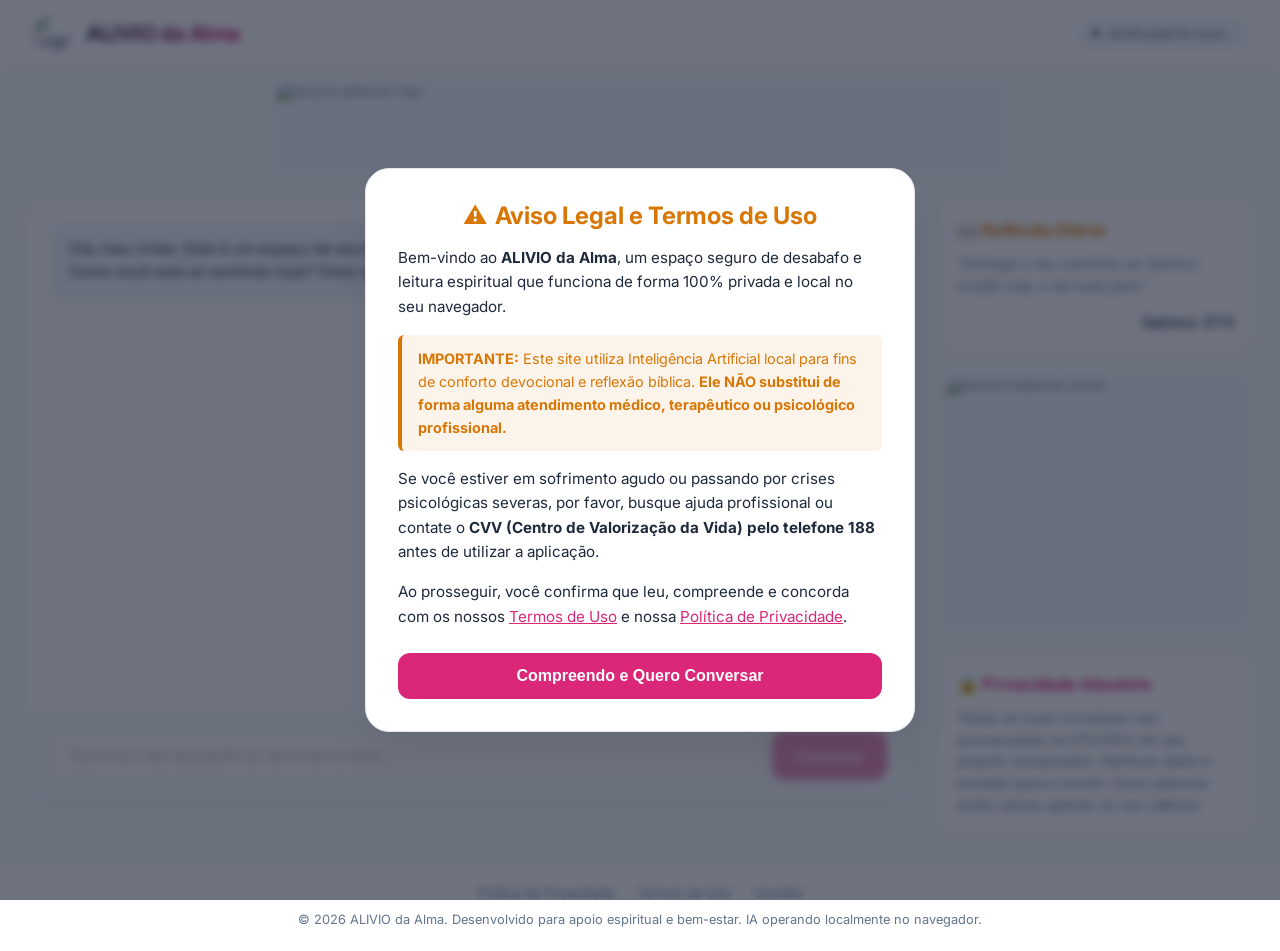
==== index.html @ e8f315d5 "mplementação do ALIVIO DA ALMA v1.0" ====
<!DOCTYPE html>
<html lang="pt-BR">
<head>
  <meta charset="UTF-8">
  <meta name="viewport" content="width=device-width, initial-scale=1.0">
  <title>ALIVIO da Alma — Apoio Emocional e Espiritual com IA Local</title>
  
  <!-- SEO Meta Tags -->
  <meta name="description" content="Espaço de desabafo silencioso e privado. Encontre apoio espiritual com IA local, escuta ativa e passagens bíblicas de conforto sem guardar dados.">
  <meta name="keywords" content="apoio espiritual, escuta ativa, biblia, conforto, window.ai, gemini nano, bem estar emocional">
  <meta name="robots" content="index, follow">
  <link rel="canonical" href="https://aliviodaalma.com.br/">
  
  <!-- Open Graph -->
  <meta property="og:type" content="website">
  <meta property="og:title" content="ALIVIO da Alma — Apoio Emocional e Espiritual com IA Local">
  <meta property="og:description" content="Espaço de desabafo silencioso e privado. Encontre apoio espiritual com IA local, escuta ativa e passagens bíblicas de conforto sem guardar dados.">
  <meta property="og:url" content="https://aliviodaalma.com.br/">
  <meta property="og:image" content="https://aliviodaalma.com.br/assets/og-image.jpg">

  <!-- Estilos -->
  <link rel="stylesheet" href="style.css">
  
  <!-- Simulacao de Tags do Google Publisher Tag (GPT) para AdSense -->
  <script async src="https://securepubads.g.doubleclick.net/tag/js/gpt.js"></script>
  <script>
    window.googletag = window.googletag || {cmd: []};
    googletag.cmd.push(function() {
      googletag.defineSlot('/1234567/Alivio_Topo', [728, 90], 'gptTopAd').addService(googletag.pubads());
      googletag.defineSlot('/1234567/Alivio_Lateral', [300, 250], 'gptSidebarAd').addService(googletag.pubads());
      googletag.pubads().enableSingleRequest();
      googletag.enableServices();
    });
  </script>
</head>
<body>

  <!-- Modal de Aviso Legal (Disclaimer) - RN01 -->
  <div id="disclaimerOverlay" class="overlay">
    <div class="modal">
      <div class="modal-header">
        <span>⚠️</span> Aviso Legal e Termos de Uso
      </div>
      <div class="modal-body">
        <p>Bem-vindo ao <strong>ALIVIO da Alma</strong>, um espaço seguro de desabafo e leitura espiritual que funciona de forma 100% privada e local no seu navegador.</p>
        
        <div class="modal-warning-box">
          <strong>IMPORTANTE:</strong> Este site utiliza Inteligência Artificial local para fins de conforto devocional e reflexão bíblica. 
          <strong>Ele NÃO substitui de forma alguma atendimento médico, terapêutico ou psicológico profissional.</strong>
        </div>
        
        <p>Se você estiver em sofrimento agudo ou passando por crises psicológicas severas, por favor, busque ajuda profissional ou contate o <strong>CVV (Centro de Valorização da Vida) pelo telefone 188</strong> antes de utilizar a aplicação.</p>
        
        <p>Ao prosseguir, você confirma que leu, compreende e concorda com os nossos <a href="termos-de-uso.html" style="color: var(--color-accent); text-decoration: underline;" target="_blank">Termos de Uso</a> e nossa <a href="politica-de-privacidade.html" style="color: var(--color-accent); text-decoration: underline;" target="_blank">Política de Privacidade</a>.</p>
      </div>
      <button id="acceptDisclaimerBtn" class="modal-btn">Compreendo e Quero Conversar</button>
    </div>
  </div>

  <!-- Header -->
  <header>
    <div class="logo-container">
      <img src="C:/Users/jfcne_felc0s1/.gemini/antigravity-ide/brain/b9b79a69-8cdb-42b5-97d2-70d0fd7cb376/logo_alivio_alma_1784216895215.png" alt="Logo ALIVIO da Alma" class="logo-img">
      <span class="logo-text">ALIVIO da Alma</span>
    </div>
    
    <!-- Badge de Status da IA (RN06) -->
    <div id="statusBadge" class="status-badge status-verifying">
      <span class="status-dot"></span>
      <span id="statusText">Verificando IA Local...</span>
    </div>
  </header>

  <!-- Bloco de Anuncio Topo (728x90) -->
  <div id="gptTopAd" class="ad-container ad-top">
    <img src="C:/Users/jfcne_felc0s1/.gemini/antigravity-ide/brain/b9b79a69-8cdb-42b5-97d2-70d0fd7cb376/ad_banner_topo_1784216874327.png" alt="Anúncio AdSense Topo">
  </div>

  <!-- Layout Principal -->
  <main>
    <!-- Coluna Esquerda: Chat -->
    <section style="display: flex; flex-direction: column; gap: 1rem;">
      <div class="chat-container">
        <!-- Area de Balões -->
        <div id="chatBox" class="chat-box">
          <div class="message bot">
            Olá, meu irmão. Este é um espaço de escuta silenciosa e acolhimento espiritual. Como você está se sentindo hoje? Sinta-se à vontade para desabafar.
          </div>
        </div>
        
        <!-- Area de Input -->
        <div class="input-area">
          <div class="input-container">
            <input type="text" id="chatInput" placeholder="Escreva o seu desabafo ou sentimento aqui..." disabled>
            <button id="sendBtn" class="send-btn" disabled>Conversar</button>
          </div>
        </div>
      </div>

      <!-- Painel explicativo de flags caso a IA esteja inativa -->
      <div id="flagsInstructions" class="flags-instructions" style="display: none;">
        <h3>Como ativar a IA Local no seu Google Chrome</h3>
        <p>O <strong>ALIVIO da Alma</strong> roda o Gemini Nano localmente no seu computador para garantir total privacidade. Siga estes passos simples para ativar o suporte no seu Chrome:</p>
        <ol>
          <li>Abra uma nova aba e acesse <span class="code-badge">chrome://flags/#optimization-guide-on-device-model</span>, mude para <strong>Enabled</strong> (selecione a opção de Bypass se disponível).</li>
          <li>Acesse <span class="code-badge">chrome://flags/#prompt-api-for-gemini-nano</span> e selecione <strong>Enabled</strong>.</li>
          <li>Reinicie o seu navegador Google Chrome.</li>
          <li>Acesse <span class="code-badge">chrome://components</span>, procure por "Optimization Guide On Device Model" e clique em "Verificar atualizações" para baixar o modelo (pode levar alguns minutos).</li>
        </ol>
      </div>
    </section>

    <!-- Coluna Direita: Sidebar -->
    <aside class="sidebar">
      <!-- Reflexão Diária -->
      <div class="card">
        <h3 class="card-title">📖 Reflexão Diária</h3>
        <div class="card-content reflection-text">
          "Entrega o teu caminho ao Senhor; confia nele, e ele tudo fará."
        </div>
        <div class="reflection-author">
          Salmos 37:5
        </div>
      </div>

      <!-- Bloco de Anuncio Lateral (300x250) -->
      <div id="gptSidebarAd" class="ad-container ad-sidebar">
        <img src="C:/Users/jfcne_felc0s1/.gemini/antigravity-ide/brain/b9b79a69-8cdb-42b5-97d2-70d0fd7cb376/ad_banner_lateral_1784216886370.png" alt="Anúncio AdSense Lateral">
      </div>

      <!-- Segurança e Privacidade -->
      <div class="card">
        <h3 class="card-title" style="color: var(--color-accent);">🔒 Privacidade Absoluta</h3>
        <p class="card-content">
          Todas as suas conversas são processadas na CPU/GPU do seu próprio computador. Nenhum dado é enviado para a nuvem. Suas palavras estão salvas apenas no seu silêncio.
        </p>
      </div>
    </aside>
  </main>

  <!-- Rodapé -->
  <footer>
    <div class="footer-links">
      <a href="politica-de-privacidade.html">Política de Privacidade</a>
      <a href="termos-de-uso.html">Termos de Uso</a>
      <a href="contato.html">Contato</a>
    </div>
    <p>&copy; 2026 ALIVIO da Alma. Desenvolvido para apoio espiritual e bem-estar. IA operando localmente no navegador.</p>
  </footer>

  <script src="app.js"></script>
</body>
</html>
---- style.css ----
/* style.css - Alívio da Alma Design System */

@import url('https://fonts.googleapis.com/css2?family=Outfit:wght@300;400;500;600;700&family=Inter:wght@300;400;500;600&display=swap');

:root {
  /* Cores e Tokens - Tema Claro Rosa & Cinza */
  --bg-main: #F8FAFC;      /* Fundo principal ultra claro */
  --bg-card: #FFFFFF;      /* Fundo dos cards puro branco */
  --bg-chat-user: #FCE7F3; /* Rosa claro suave (pink-100) */
  --bg-chat-bot: #F1F5F9;  /* Cinza claro/slate (slate-100) */
  --color-text: #1E293B;   /* Texto principal cinza escuro (slate-800) para excelente contraste */
  --color-muted: #64748B;  /* Cinza médio (slate-500) */
  --color-gold: #D97706;   /* Dourado/Amber mais escuro para leitura no fundo claro */
  --color-accent: #DB2777; /* Rosa escuro/pink ativo (pink-600) */
  
  --font-title: 'Outfit', sans-serif;
  --font-body: 'Inter', sans-serif;
}

* {
  box-sizing: border-box;
  margin: 0;
  padding: 0;
}

body {
  background-color: var(--bg-main);
  color: var(--color-text);
  font-family: var(--font-body);
  display: flex;
  flex-direction: column;
  min-height: 100vh;
  overflow-x: hidden;
}

h1, h2, h3, h4 {
  font-family: var(--font-title);
  color: var(--color-text);
}

/* Header */
header {
  background-color: var(--bg-card);
  border-bottom: 1px solid #E2E8F0;
  padding: 0.75rem 2rem;
  display: flex;
  justify-content: space-between;
  align-items: center;
  box-shadow: 0 2px 4px rgba(0,0,0,0.02);
}

.logo-container {
  display: flex;
  align-items: center;
  gap: 0.75rem;
}

.logo-img {
  width: 42px;
  height: 42px;
  object-fit: cover;
  border-radius: 50%;
  border: 2px solid var(--bg-chat-user);
}

.logo-text {
  font-size: 1.35rem;
  font-weight: 700;
  letter-spacing: -0.02em;
  background: linear-gradient(135deg, #1E293B 0%, var(--color-accent) 100%);
  -webkit-background-clip: text;
  -webkit-text-fill-color: transparent;
}

/* Badge de Status */
.status-badge {
  display: inline-flex;
  align-items: center;
  gap: 0.5rem;
  padding: 0.375rem 0.75rem;
  border-radius: 9999px;
  font-size: 0.75rem;
  font-weight: 600;
  background-color: #F1F5F9;
  border: 1px solid #E2E8F0;
  transition: all 0.3s ease;
}

.status-dot {
  width: 8px;
  height: 8px;
  border-radius: 50%;
  background-color: var(--color-muted);
}

/* Estados do Status */
.status-verifying { color: var(--color-muted); }
.status-verifying .status-dot { background-color: var(--color-muted); animation: pulse 1.5s infinite; }

.status-downloading { color: var(--color-gold); }
.status-downloading .status-dot { background-color: var(--color-gold); animation: pulse 1.5s infinite; }

.status-online { color: var(--color-accent); }
.status-online .status-dot { background-color: var(--color-accent); box-shadow: 0 0 8px var(--color-accent); }

.status-error { color: #EF4444; }
.status-error .status-dot { background-color: #EF4444; }

@keyframes pulse {
  0%, 100% { opacity: 0.4; }
  50% { opacity: 1; }
}

/* Layout Principal */
main {
  flex: 1;
  display: grid;
  grid-template-columns: 1fr 320px;
  max-width: 1440px;
  width: 100%;
  margin: 0 auto;
  padding: 1.5rem;
  gap: 1.5rem;
}

@media (max-width: 1024px) {
  main {
    grid-template-columns: 1fr;
  }
}

/* Container do Chat */
.chat-container {
  background-color: var(--bg-card);
  border-radius: 1.5rem;
  border: 1px solid #E2E8F0;
  display: flex;
  flex-direction: column;
  height: 600px;
  box-shadow: 0 10px 25px -5px rgba(0, 0, 0, 0.05);
}

.chat-box {
  flex: 1;
  overflow-y: auto;
  padding: 1.5rem;
  display: flex;
  flex-direction: column;
  gap: 1rem;
}

/* Custom Scrollbar */
.chat-box::-webkit-scrollbar {
  width: 6px;
}
.chat-box::-webkit-scrollbar-track {
  background: transparent;
}
.chat-box::-webkit-scrollbar-thumb {
  background: #475569;
  border-radius: 3px;
}

/* Balões de Mensagem */
.message {
  max-width: 75%;
  padding: 1rem 1.25rem;
  border-radius: 1.25rem;
  line-height: 1.5;
  font-size: 0.95rem;
  animation: fadeIn 0.3s ease-out;
}

@keyframes fadeIn {
  from { opacity: 0; transform: translateY(8px); }
  to { opacity: 1; transform: translateY(0); }
}

.message.user {
  align-self: flex-end;
  background-color: var(--bg-chat-user);
  color: #1E293B;
  font-weight: 500;
  border-bottom-right-radius: 0.25rem;
}

.message.bot {
  align-self: flex-start;
  background-color: var(--bg-chat-bot);
  color: var(--color-text);
  border-bottom-left-radius: 0.25rem;
}

.message.error {
  align-self: center;
  background-color: rgba(239, 68, 68, 0.15);
  border: 1px solid rgba(239, 68, 68, 0.3);
  color: #FCA5A5;
  max-width: 90%;
  text-align: center;
}

.message.warning {
  align-self: center;
  background-color: rgba(217, 119, 6, 0.08);
  border: 1px solid rgba(217, 119, 6, 0.2);
  color: var(--color-gold);
  max-width: 90%;
}

.message.warning a {
  color: var(--color-accent);
  font-weight: 600;
  text-decoration: underline;
}

/* Digitação */
.typing-indicator {
  display: flex;
  gap: 0.35rem;
  align-items: center;
  justify-content: center;
  padding: 0.5rem 0.25rem;
}

.typing-dot {
  width: 6px;
  height: 6px;
  border-radius: 50%;
  background-color: var(--color-muted);
  animation: bounce 1.4s infinite ease-in-out both;
}

.typing-dot:nth-child(1) { animation-delay: -0.32s; }
.typing-dot:nth-child(2) { animation-delay: -0.16s; }

@keyframes bounce {
  0%, 80%, 100% { transform: scale(0); }
  40% { transform: scale(1.0); }
}

/* Input Área */
.input-area {
  padding: 1rem 1.5rem;
  background-color: #F8FAFC;
  border-top: 1px solid #E2E8F0;
  border-bottom-left-radius: 1.5rem;
  border-bottom-right-radius: 1.5rem;
}

.input-container {
  display: flex;
  gap: 0.75rem;
}

.input-container input {
  flex: 1;
  background-color: #FFFFFF;
  border: 1px solid #E2E8F0;
  color: var(--color-text);
  padding: 0.875rem 1.25rem;
  border-radius: 0.75rem;
  outline: none;
  font-family: var(--font-body);
  font-size: 0.95rem;
  transition: all 0.2s ease;
}

.input-container input:focus {
  border-color: var(--bg-chat-user);
  box-shadow: 0 0 0 2px rgba(20, 184, 166, 0.2);
}

.input-container input:disabled {
  opacity: 0.5;
  cursor: not-allowed;
}

.send-btn {
  background-color: var(--color-accent);
  color: #FFFFFF;
  border: none;
  padding: 0 1.5rem;
  border-radius: 0.75rem;
  font-weight: 600;
  cursor: pointer;
  font-family: var(--font-body);
  transition: all 0.2s ease;
}

.send-btn:hover:not(:disabled) {
  background-color: var(--color-accent);
  transform: translateY(-1px);
}

.send-btn:disabled {
  opacity: 0.5;
  cursor: not-allowed;
}

/* Sidebar */
.sidebar {
  display: flex;
  flex-direction: column;
  gap: 1.5rem;
}

.card {
  background-color: var(--bg-card);
  border-radius: 1.5rem;
  border: 1px solid #E2E8F0;
  padding: 1.25rem;
  display: flex;
  flex-direction: column;
  gap: 0.75rem;
  box-shadow: 0 4px 6px -1px rgba(0, 0, 0, 0.02);
}

.card-title {
  font-size: 1.1rem;
  font-weight: 600;
  display: flex;
  align-items: center;
  gap: 0.5rem;
  color: var(--color-gold);
}

.card-content {
  font-size: 0.9rem;
  color: var(--color-muted);
  line-height: 1.5;
}

/* Reflexão Diária Card */
.reflection-text {
  font-style: italic;
}

.reflection-author {
  text-align: right;
  font-weight: 500;
  color: var(--color-text);
  margin-top: 0.25rem;
}

/* Ad Spaces */
.ad-container {
  display: flex;
  justify-content: center;
  align-items: center;
  background-color: #F1F5F9;
  border: 1px dashed #CBD5E1;
  border-radius: 0.5rem;
  color: var(--color-muted);
  font-size: 0.75rem;
  position: relative;
  overflow: hidden;
}

.ad-container img {
  width: 100%;
  height: 100%;
  object-fit: cover;
}

.ad-top {
  width: 728px;
  height: 90px;
  margin: 1rem auto 0 auto;
}

.ad-sidebar {
  width: 300px;
  height: 250px;
  align-self: center;
}

@media (max-width: 768px) {
  .ad-top {
    width: 100%;
    height: auto;
    min-height: 50px;
  }
}

/* Painel de Configuração/Flags do Chrome */
.flags-instructions {
  background-color: #FFFFFF;
  border: 1px solid #E2E8F0;
  border-radius: 1rem;
  padding: 1.5rem;
  margin-top: 1rem;
  box-shadow: 0 4px 6px -1px rgba(0, 0, 0, 0.02);
}

.flags-instructions h3 {
  color: var(--color-gold);
  margin-bottom: 0.75rem;
}

.flags-instructions ol {
  padding-left: 1.25rem;
  display: flex;
  flex-direction: column;
  gap: 0.5rem;
  font-size: 0.9rem;
  color: var(--color-text);
}

.code-badge {
  background-color: #F1F5F9;
  padding: 0.125rem 0.375rem;
  border-radius: 0.25rem;
  font-family: monospace;
  border: 1px solid #E2E8F0;
  user-select: all;
  color: #0F172A;
}

/* Modal Disclaimer */
.overlay {
  position: fixed;
  top: 0;
  left: 0;
  width: 100%;
  height: 100%;
  background-color: rgba(15, 23, 42, 0.6);
  display: flex;
  justify-content: center;
  align-items: center;
  z-index: 9999;
  padding: 1.5rem;
  backdrop-filter: blur(4px);
}

.modal {
  background-color: var(--bg-card);
  border: 1px solid #E2E8F0;
  border-radius: 1.5rem;
  max-width: 550px;
  width: 100%;
  padding: 2rem;
  box-shadow: 0 25px 50px -12px rgba(0, 0, 0, 0.1);
  animation: scaleIn 0.3s ease-out;
}

@keyframes scaleIn {
  from { transform: scale(0.95); opacity: 0; }
  to { transform: scale(1); opacity: 1; }
}

.modal-header {
  font-size: 1.5rem;
  font-weight: 700;
  margin-bottom: 1rem;
  color: var(--color-gold);
  text-align: center;
  display: flex;
  justify-content: center;
  align-items: center;
  gap: 0.5rem;
}

.modal-body {
  font-size: 0.95rem;
  line-height: 1.6;
  color: var(--color-text);
  display: flex;
  flex-direction: column;
  gap: 1rem;
  margin-bottom: 1.5rem;
}

.modal-warning-box {
  background-color: rgba(217, 119, 6, 0.08);
  border-left: 4px solid var(--color-gold);
  padding: 0.75rem 1rem;
  border-radius: 0.375rem;
  font-size: 0.9rem;
  color: var(--color-gold);
}

.modal-btn {
  width: 100%;
  background-color: var(--color-accent);
  color: #FFFFFF;
  border: none;
  padding: 0.875rem;
  border-radius: 0.75rem;
  font-size: 1rem;
  font-weight: 700;
  cursor: pointer;
  transition: all 0.2s ease;
}

.modal-btn:hover {
  background-color: var(--color-accent);
}

/* Rodapé */
footer {
  margin-top: auto;
  background-color: #FFFFFF;
  border-top: 1px solid #E2E8F0;
  padding: 1.5rem 2rem;
  text-align: center;
  font-size: 0.8rem;
  color: var(--color-muted);
}

.footer-links {
  display: flex;
  justify-content: center;
  gap: 1.5rem;
  margin-bottom: 0.75rem;
  flex-wrap: wrap;
}

.footer-links a {
  color: var(--color-muted);
  text-decoration: none;
  transition: color 0.2s ease;
}

.footer-links a:hover {
  color: var(--color-accent);
}

/* Estilo para as páginas de termos, política e contato */
.page-container {
  max-width: 800px;
  width: 100%;
  margin: 3rem auto;
  padding: 2rem;
  background-color: var(--bg-card);
  border: 1px solid #E2E8F0;
  border-radius: 1.5rem;
  box-shadow: 0 10px 25px -5px rgba(0, 0, 0, 0.05);
}

.page-title {
  font-size: 2rem;
  font-weight: 700;
  margin-bottom: 1.5rem;
  color: var(--color-accent);
  border-bottom: 2px solid #E2E8F0;
  padding-bottom: 0.5rem;
}

.page-content {
  line-height: 1.7;
  display: flex;
  flex-direction: column;
  gap: 1.25rem;
  font-size: 1rem;
}

.page-content p {
  color: var(--color-text);
}

.page-content ul {
  padding-left: 1.5rem;
  display: flex;
  flex-direction: column;
  gap: 0.5rem;
  color: var(--color-text);
}

.back-btn {
  display: inline-flex;
  align-items: center;
  gap: 0.5rem;
  margin-top: 1.5rem;
  color: var(--color-accent);
  text-decoration: none;
  font-weight: 600;
}

.back-btn:hover {
  text-decoration: underline;
}
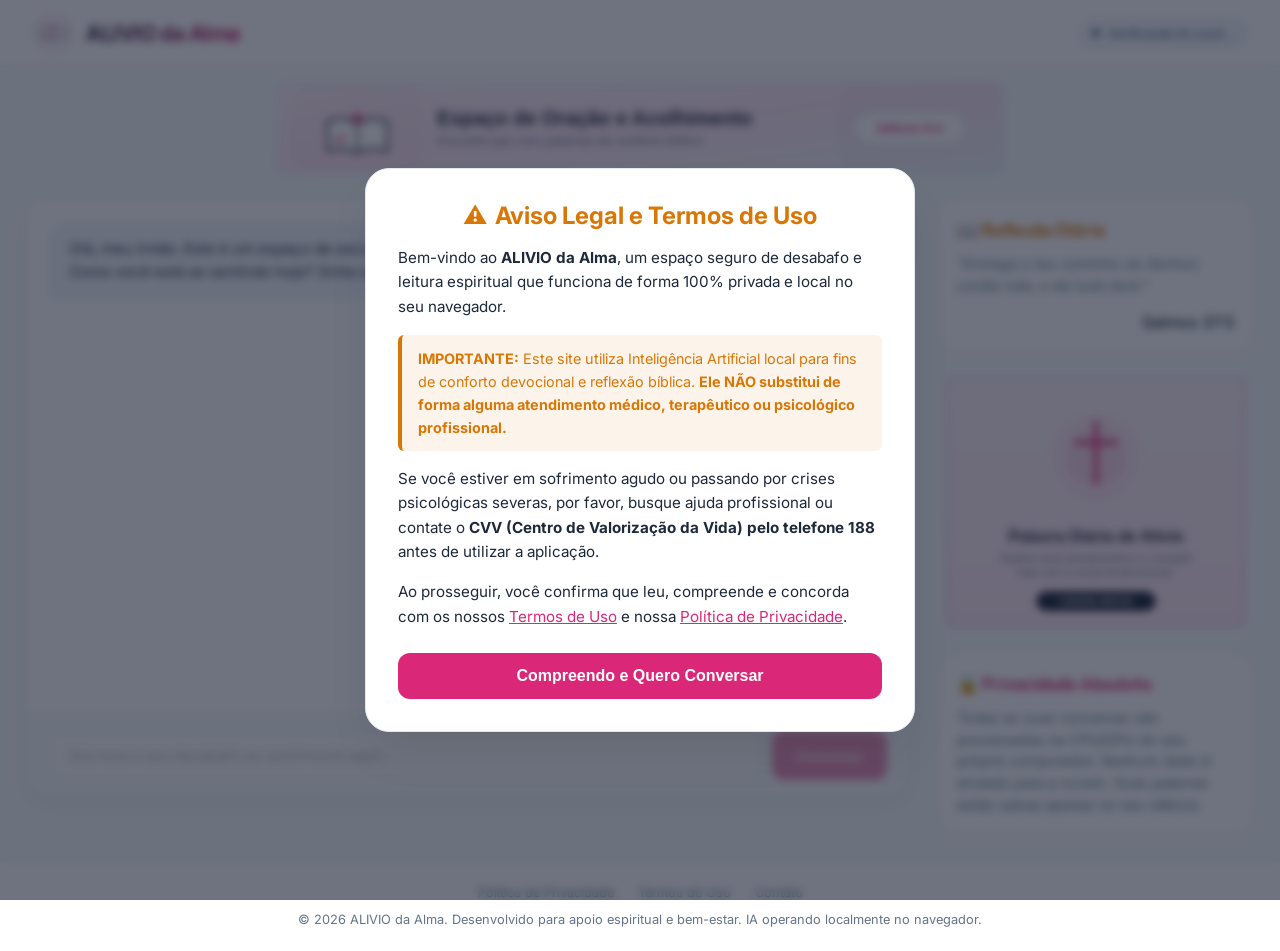
==== commit 817d3b47: "style: imagens em formato SVG nativo e padronizacao das paginas auxiliares" ====
--- a/index.html
+++ b/index.html
@@ -60,7 +60,7 @@
   <!-- Header -->
   <header>
     <div class="logo-container">
-      <img src="C:/Users/jfcne_felc0s1/.gemini/antigravity-ide/brain/b9b79a69-8cdb-42b5-97d2-70d0fd7cb376/logo_alivio_alma_1784216895215.png" alt="Logo ALIVIO da Alma" class="logo-img">
+      <img src="logo_alivio_alma.svg" alt="Logo ALIVIO da Alma" class="logo-img">
       <span class="logo-text">ALIVIO da Alma</span>
     </div>
     
@@ -73,7 +73,7 @@
 
   <!-- Bloco de Anuncio Topo (728x90) -->
   <div id="gptTopAd" class="ad-container ad-top">
-    <img src="C:/Users/jfcne_felc0s1/.gemini/antigravity-ide/brain/b9b79a69-8cdb-42b5-97d2-70d0fd7cb376/ad_banner_topo_1784216874327.png" alt="Anúncio AdSense Topo">
+    <img src="ad_banner_topo.svg" alt="Anúncio AdSense Topo">
   </div>
 
   <!-- Layout Principal -->
@@ -84,7 +84,7 @@
         <!-- Area de Balões -->
         <div id="chatBox" class="chat-box">
           <div class="message bot">
-            Olá, meu irmão. Este é um espaço de escuta silenciosa e acolhimento espiritual. Como você está se sentindo hoje? Sinta-se à vontade para desabafar.
+            Olá, meu irmão. Este é um espaço de escuta silenciosa e acolhimento espiritual. Como você está se sentindo hoje? Sinta-se à voltar para desabafar.
           </div>
         </div>
         
@@ -125,7 +125,7 @@
 
       <!-- Bloco de Anuncio Lateral (300x250) -->
       <div id="gptSidebarAd" class="ad-container ad-sidebar">
-        <img src="C:/Users/jfcne_felc0s1/.gemini/antigravity-ide/brain/b9b79a69-8cdb-42b5-97d2-70d0fd7cb376/ad_banner_lateral_1784216886370.png" alt="Anúncio AdSense Lateral">
+        <img src="ad_banner_lateral.svg" alt="Anúncio AdSense Lateral">
       </div>
 
       <!-- Segurança e Privacidade -->
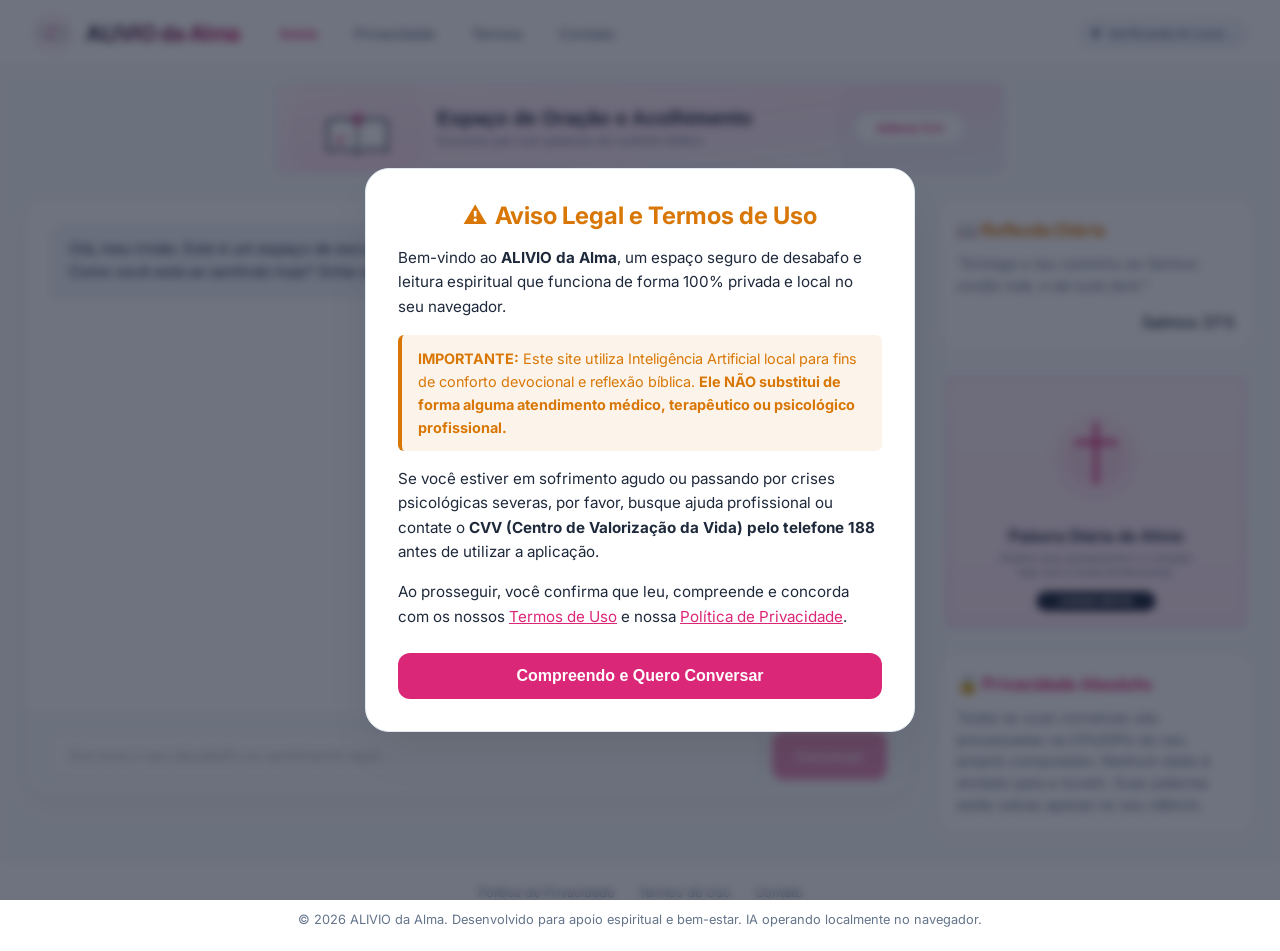
==== commit 3a1a3bf5: "feat: logo clicavel e menu de navegacao superior com link Home" ====
--- a/index.html
+++ b/index.html
@@ -18,8 +18,9 @@
   <meta property="og:url" content="https://aliviodaalma.com.br/">
   <meta property="og:image" content="https://aliviodaalma.com.br/assets/og-image.jpg">
 
-  <!-- Estilos -->
+  <!-- Estilos e Favicon -->
   <link rel="stylesheet" href="style.css">
+  <link rel="icon" type="image/svg+xml" href="favicon.svg">
   
   <!-- Simulacao de Tags do Google Publisher Tag (GPT) para AdSense -->
   <script async src="https://securepubads.g.doubleclick.net/tag/js/gpt.js"></script>
@@ -59,9 +60,17 @@
 
   <!-- Header -->
   <header>
-    <div class="logo-container">
-      <img src="logo_alivio_alma.svg" alt="Logo ALIVIO da Alma" class="logo-img">
-      <span class="logo-text">ALIVIO da Alma</span>
+    <div style="display: flex; align-items: center; gap: 2rem;">
+      <a href="index.html" class="logo-container" style="text-decoration: none;">
+        <img src="logo_alivio_alma.svg" alt="Logo ALIVIO da Alma" class="logo-img">
+        <span class="logo-text">ALIVIO da Alma</span>
+      </a>
+      <nav class="header-nav">
+        <a href="index.html" class="nav-link active">Início</a>
+        <a href="politica-de-privacidade.html" class="nav-link">Privacidade</a>
+        <a href="termos-de-uso.html" class="nav-link">Termos</a>
+        <a href="contato.html" class="nav-link">Contato</a>
+      </nav>
     </div>
     
     <!-- Badge de Status da IA (RN06) -->
--- a/style.css
+++ b/style.css
@@ -72,6 +72,33 @@
   -webkit-text-fill-color: transparent;
 }
 
+/* Menu de Navegação no Cabeçalho */
+.header-nav {
+  display: flex;
+  gap: 1.25rem;
+  align-items: center;
+}
+
+.nav-link {
+  color: var(--color-muted);
+  text-decoration: none;
+  font-size: 0.9rem;
+  font-weight: 500;
+  transition: all 0.2s ease;
+  padding: 0.25rem 0.5rem;
+  border-radius: 0.375rem;
+}
+
+.nav-link:hover {
+  color: var(--color-accent);
+  background-color: rgba(219, 39, 119, 0.05);
+}
+
+.nav-link.active {
+  color: var(--color-accent);
+  font-weight: 600;
+}
+
 /* Badge de Status */
 .status-badge {
   display: inline-flex;
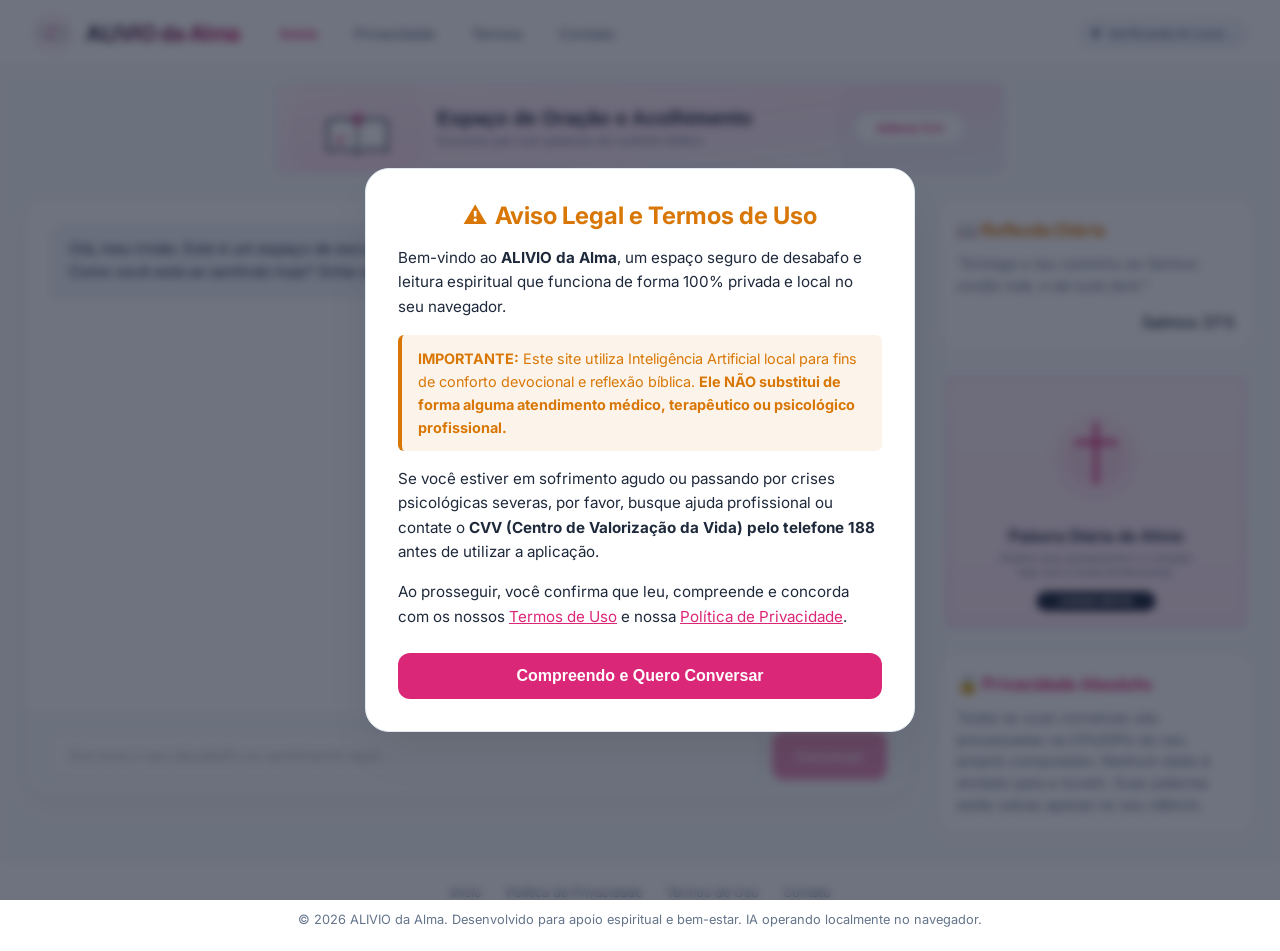
==== commit 4bb001a4: "feat: adicionar menu Inicio no rodape e criar instrucoes em AGENTS.md" ====
--- a/index.html
+++ b/index.html
@@ -150,6 +150,7 @@
   <!-- Rodapé -->
   <footer>
     <div class="footer-links">
+      <a href="index.html">Início</a>
       <a href="politica-de-privacidade.html">Política de Privacidade</a>
       <a href="termos-de-uso.html">Termos de Uso</a>
       <a href="contato.html">Contato</a>
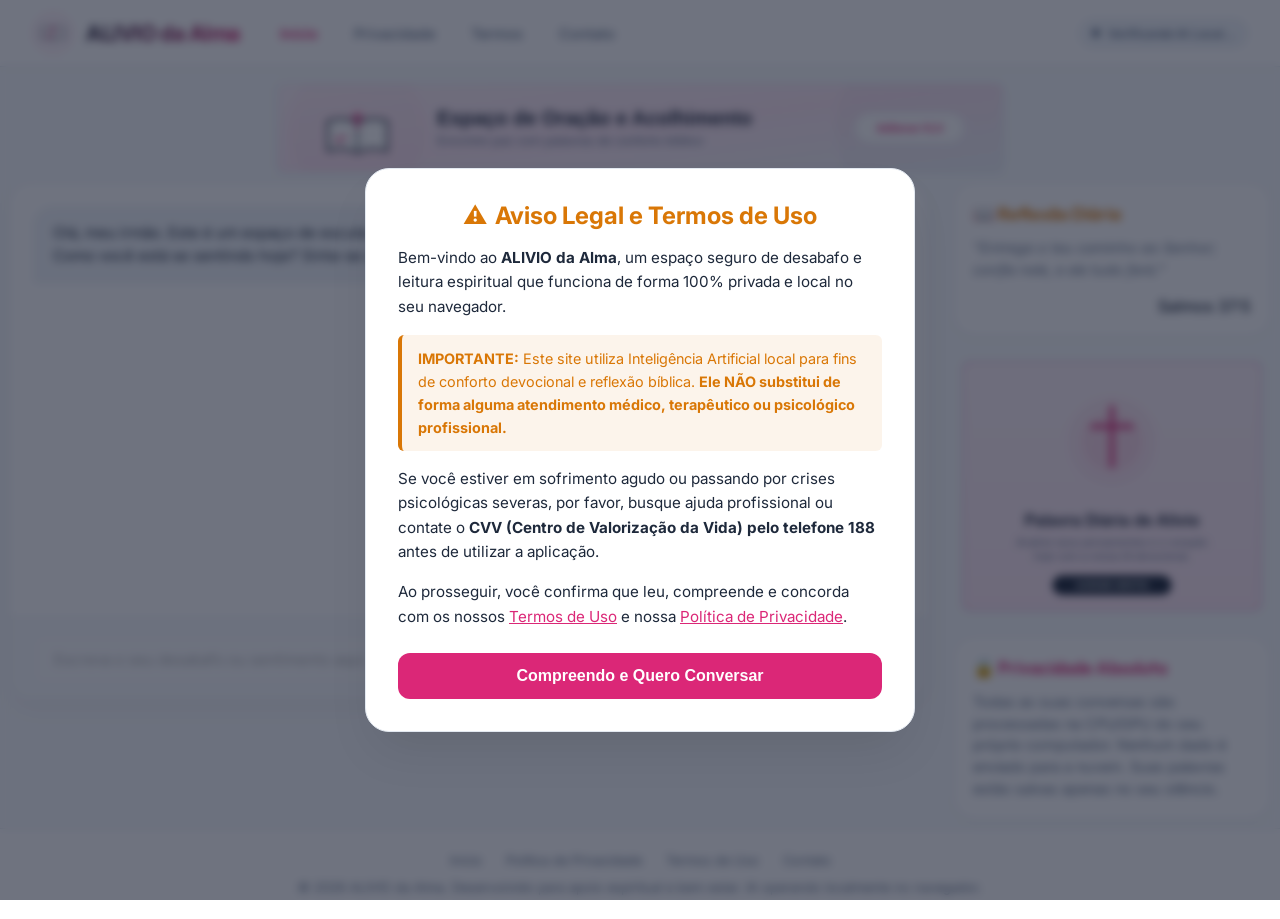
==== commit 57d35bd2: "viewport do celular travado" ====
--- a/index.html
+++ b/index.html
@@ -21,6 +21,31 @@
   <!-- Estilos e Favicon -->
   <link rel="stylesheet" href="style.css">
   <link rel="icon" type="image/svg+xml" href="favicon.svg">
+  
+  <!-- Correção para evitar que a tela balance/desalinhe ao abrir o teclado no celular -->
+  <style>
+    html, body {
+      overflow-x: hidden !important;
+      width: 100% !important;
+      position: relative;
+    }
+    main {
+      width: 100% !important;
+      max-width: 100% !important;
+      overflow-x: hidden !important;
+      padding: 0.5rem !important;
+    }
+    .chat-container {
+      height: calc(100vh - 200px) !important;
+      max-height: 520px !important;
+      min-height: 300px !important;
+    }
+    @media (max-width: 768px) {
+      .sidebar {
+        display: none !important;
+      }
+    }
+  </style>
   
   <!-- Simulacao de Tags do Google Publisher Tag (GPT) para AdSense -->
   <script async src="https://securepubads.g.doubleclick.net/tag/js/gpt.js"></script>
--- a/style.css
+++ b/style.css
@@ -12,7 +12,6 @@
   --color-muted: #64748B;  /* Cinza médio (slate-500) */
   --color-gold: #D97706;   /* Dourado/Amber mais escuro para leitura no fundo claro */
   --color-accent: #DB2777; /* Rosa escuro/pink ativo (pink-600) */
-  
   --font-title: 'Outfit', sans-serif;
   --font-body: 'Inter', sans-serif;
 }
@@ -150,11 +149,8 @@
   gap: 1.5rem;
 }
 
-@media (max-width: 1024px) {
-  main {
-    grid-template-columns: 1fr;
-  }
-}
+
+
 
 /* Container do Chat */
 .chat-container {
@@ -400,14 +396,6 @@
   width: 300px;
   height: 250px;
   align-self: center;
-}
-
-@media (max-width: 768px) {
-  .ad-top {
-    width: 100%;
-    height: auto;
-    min-height: 50px;
-  }
 }
 
 /* Painel de Configuração/Flags do Chrome */
@@ -521,7 +509,7 @@
 }
 
 .modal-btn:hover {
-  background-color: var(--color-accent);
+  background-color: #BE185D;
 }
 
 /* Rodapé */
@@ -586,24 +574,4 @@
   color: var(--color-text);
 }
 
-.page-content ul {
-  padding-left: 1.5rem;
-  display: flex;
-  flex-direction: column;
-  gap: 0.5rem;
-  color: var(--color-text);
-}
-
-.back-btn {
-  display: inline-flex;
-  align-items: center;
-  gap: 0.5rem;
-  margin-top: 1.5rem;
-  color: var(--color-accent);
-  text-decoration: none;
-  font-weight: 600;
-}
-
-.back-btn:hover {
-  text-decoration: underline;
-}
+
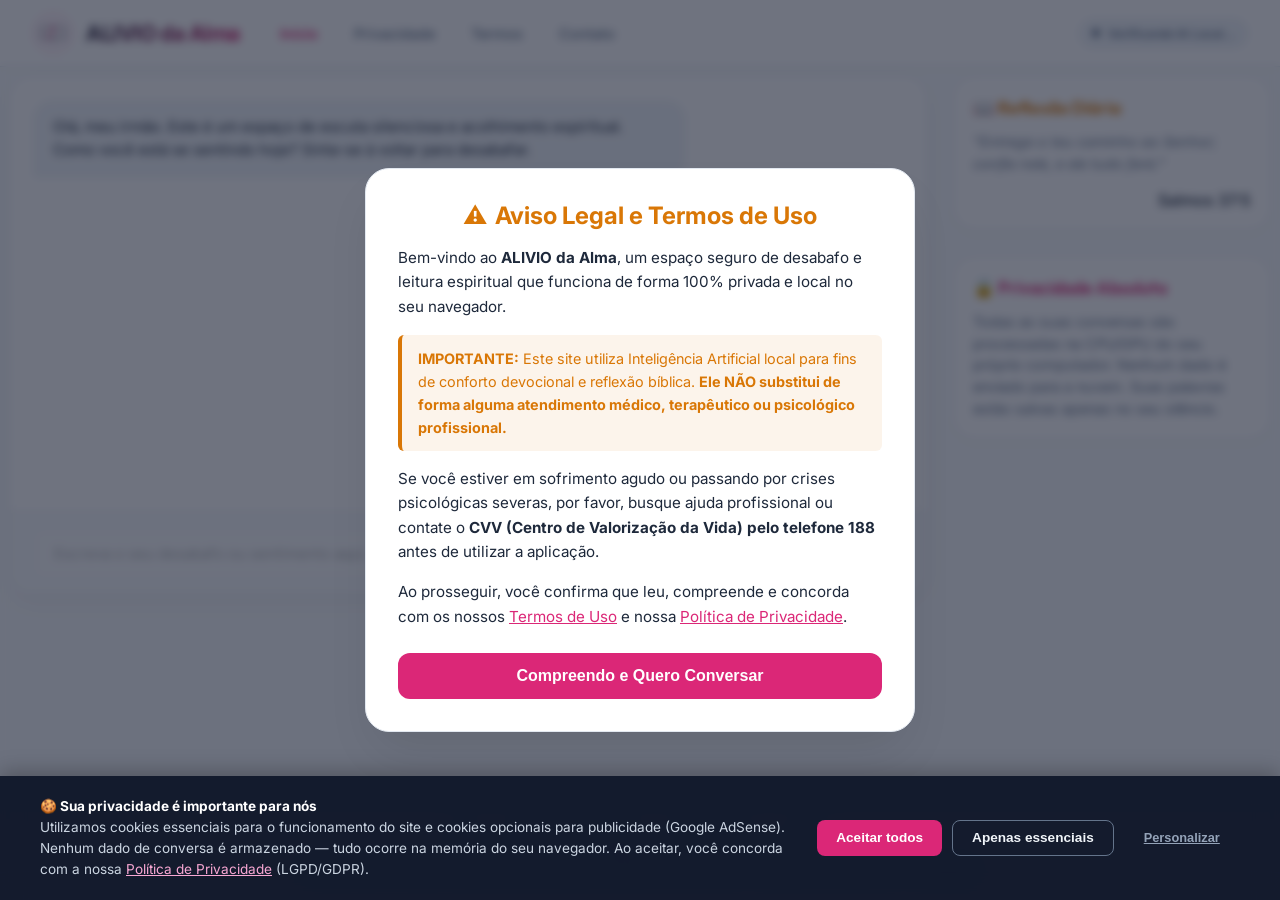
==== commit 90e7f539: "sistema completo de conformidade GDPR/LGPD" ====
--- a/index.html
+++ b/index.html
@@ -183,6 +183,7 @@
     <p>&copy; 2026 ALIVIO da Alma. Desenvolvido para apoio espiritual e bem-estar. IA operando localmente no navegador.</p>
   </footer>
 
+  <script src="gdpr.js" defer></script>
   <script src="app.js"></script>
 </body>
 </html>
